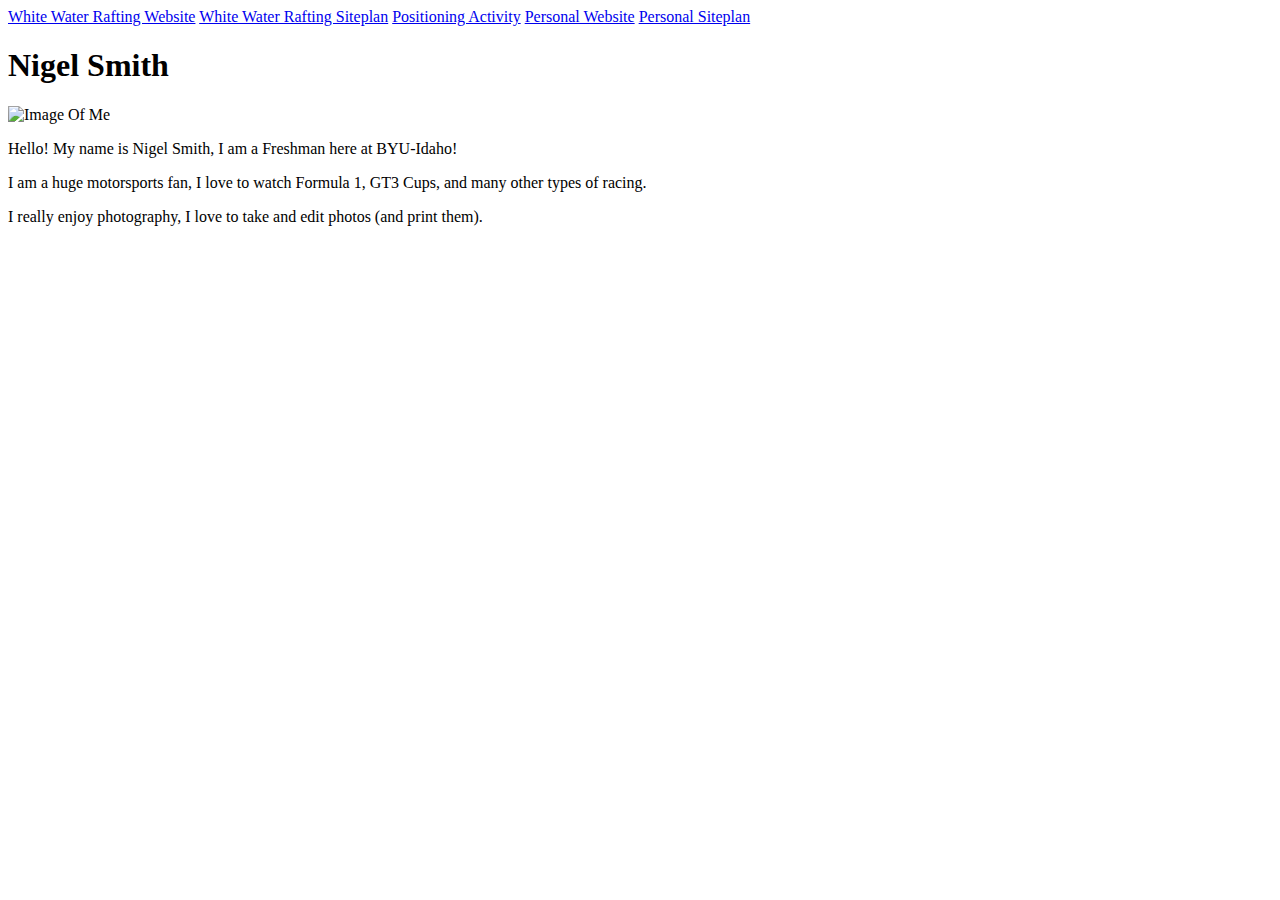
==== index.html @ 502e0597 "Nigel" ====
<!DOCTYPE html>
<html lang="en">
    <head>
        <meta charset="UTF-8">
        <meta name="viewport" content="width=device-width, inital-scale=1.0">
        <title>Nigel | WDD 130 | Home</title>
    </head>
    <body>
        <nav>
            <a href="wwr/index.html">White Water Rafting Website</a>
            <a href="wwr/site-plan-rafting.html">White Water Rafting Siteplan</a>
            <a href="positioning.html">Positioning Activity</a>
            <a href="#">Personal Website</a>
            <a href="#">Personal Siteplan</a>
        </nav>
        <h1>Nigel Smith</h1>
        <img src="nigel.jpg" alt="Image Of Me" width="35%">
        <p>Hello! My name is Nigel Smith, I am a Freshman here at BYU-Idaho!</p>
        <p>I am a huge motorsports fan, I love to watch Formula 1, GT3 Cups, and many other types of racing.</p>
        <p>I really enjoy photography, I love to take and edit photos (and print them).</p>
    </body>
</html>
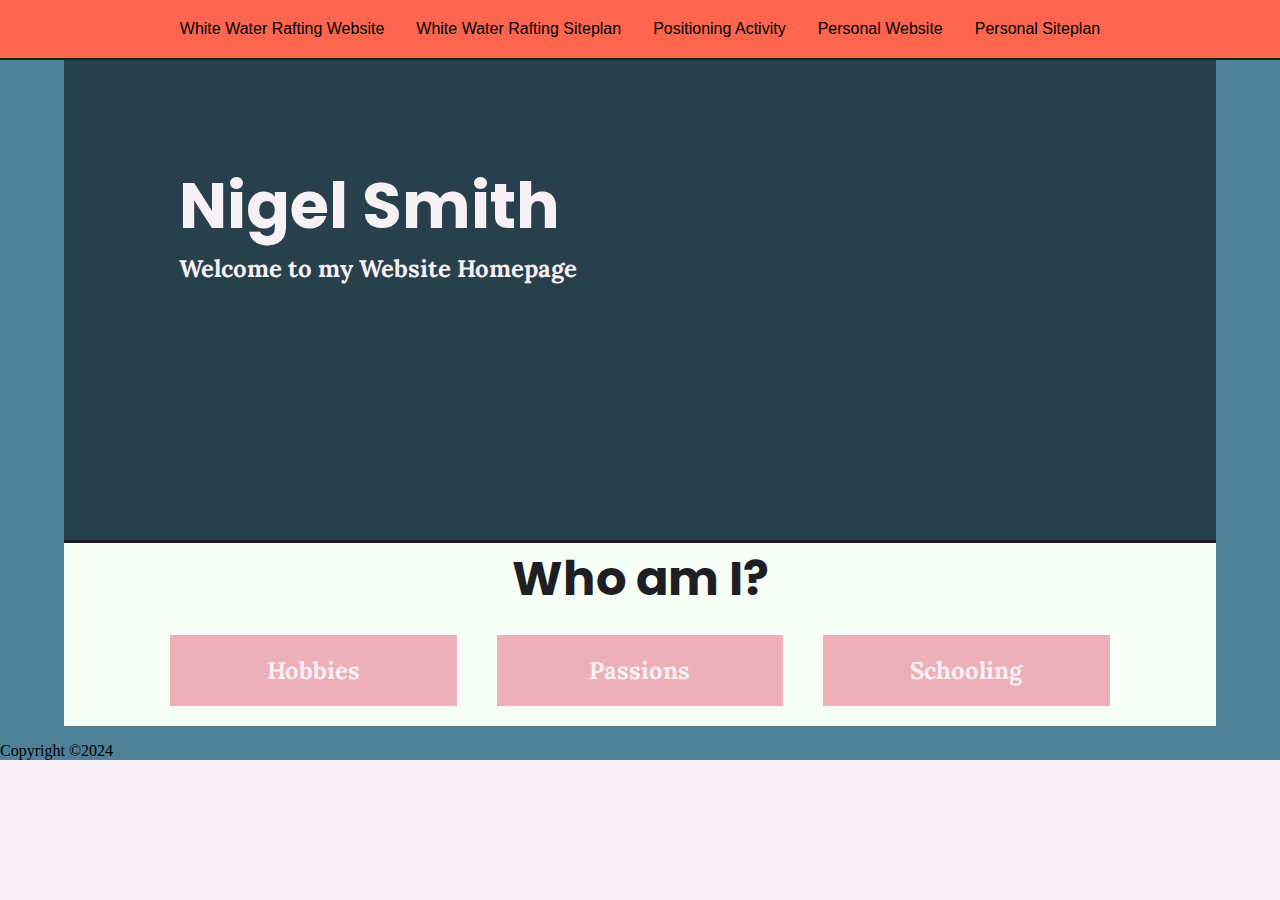
==== commit 0457c006: "big change" ====
--- a/index.html
+++ b/index.html
@@ -4,19 +4,46 @@
         <meta charset="UTF-8">
         <meta name="viewport" content="width=device-width, inital-scale=1.0">
         <title>Nigel | WDD 130 | Home</title>
+        <link href="styles/styles.css" rel="stylesheet">
+        <link rel="preconnect" href="https://fonts.googleapis.com">
+        <link rel="preconnect" href="https://fonts.gstatic.com" crossorigin>
+        <link href="https://fonts.googleapis.com/css2?family=Bebas+Neue&family=Lora:ital,wght@0,400;0,500;0,600;1,400;1,500;1,600&family=Poppins:ital,wght@0,300;0,400;0,600;1,300;1,400;1,600&display=swap" rel="stylesheet">    
     </head>
     <body>
-        <nav>
-            <a href="wwr/index.html">White Water Rafting Website</a>
-            <a href="wwr/site-plan-rafting.html">White Water Rafting Siteplan</a>
-            <a href="positioning.html">Positioning Activity</a>
-            <a href="#">Personal Website</a>
-            <a href="#">Personal Siteplan</a>
-        </nav>
-        <h1>Nigel Smith</h1>
-        <img src="nigel.jpg" alt="Image Of Me" width="35%">
-        <p>Hello! My name is Nigel Smith, I am a Freshman here at BYU-Idaho!</p>
-        <p>I am a huge motorsports fan, I love to watch Formula 1, GT3 Cups, and many other types of racing.</p>
-        <p>I really enjoy photography, I love to take and edit photos (and print them).</p>
+        <header>
+            <nav>
+                <a href="wwr/index.html">White Water Rafting Website</a>
+                <a href="wwr/site-plan-rafting.html">White Water Rafting Siteplan</a>
+                <a href="positioning.html">Positioning Activity</a>
+                <a href="personal/index.html">Personal Website</a>
+                <a href="#">Personal Siteplan</a>
+            </nav>
+        </header>
+    <div id="content">
+        <div id="hero">
+            <div class="hero-text">
+                <h1>Nigel Smith</h1>
+                <h3>Welcome to my Website Homepage</h3>
+            </div>
+        </div>
+        
+        <main> 
+            <h1>Who am I?</h1>
+            <div class="grid">
+                <div class="panel">
+                    <h3>Hobbies</h3>
+                </div>
+                <div class="panel">
+                    <h3>Passions</h3>
+                </div>
+                <div class="panel">
+                    <h3>Schooling</h3>
+                </div>
+            </div>
+        </main>
+        <footer>
+            <p>Copyright &#169;2024</p>
+        </footer>
+    </div>
     </body>
 </html>--- a/styles/styles.css
+++ b/styles/styles.css
@@ -0,0 +1,119 @@
+img.img {
+    width:100%;
+}
+
+nav {
+    margin: auto;
+    width: 100%;
+    display: flex;
+    justify-content: center;
+    border-bottom: 2px solid #1E1E24;
+    background-color: #FE654F;
+}
+
+nav, header {
+    margin-top: 0;
+}
+
+body {
+    margin: 0;
+    background-color: #F7F0F5;
+}
+
+nav a {
+    padding: 20px 12px;
+    margin: 0px 4px;
+    background-color: #FE654F;
+    display: flex;
+    flex-direction: row;
+    text-decoration: none;
+    color: black;
+    justify-content: space-around;
+}    
+
+nav a:hover {
+    background-color: #F7F0F5;
+}
+
+header {
+    position: fixed;
+    top: 0;
+    width: 100%;
+    overflow: hidden;
+    z-index: 9999;
+}
+
+div#hero {
+    width: 90%;
+    margin: auto;
+    background-position: center;
+    background-repeat: no-repeat;
+    background-size: cover;
+    position: relative;
+    padding-top: 10%;
+    padding-bottom: 20%;
+    background-image: linear-gradient(rgba(0, 0, 0, 0.5), rgba(0, 0, 0, 0.5)), url("../nigel.jpg");
+}
+
+div.hero-text {
+    width: 50%;
+    margin-left: 10%;
+}
+
+div h1, div h3 {
+    color: #F7F0F5;
+    margin: 0;
+
+}
+
+h1 {
+    font-family: 'Poppins', sans-serif;
+    font-size: 4em;
+}
+
+h3 {
+    font-family: 'Lora', serif;
+    font-size: 1.5em;
+}
+
+a {
+    font-family: 'Bebas-Neue', sans-serif;
+}
+
+main { 
+    width: 90%;
+    margin: auto;   
+}
+
+#content {
+    background-color: #4E8098;
+    margin-top: 30px;
+
+}
+
+main {
+    background-color: #F7FFF7;
+    margin-top: 0;
+    border-top: 3px solid #1E1E24;  
+}
+
+main h1 {
+    color: #1E1E24;
+    text-align: center;
+    font-size: 3em;
+}
+
+div.grid {
+    display: flex;
+    width: 85%;
+    margin: auto;
+    justify-content: space-around;
+}
+
+div.panel {
+    width: 100%;
+    background-color: #EDAFB8;
+    padding: 20px;
+    text-align: center;
+    margin: 20px;
+}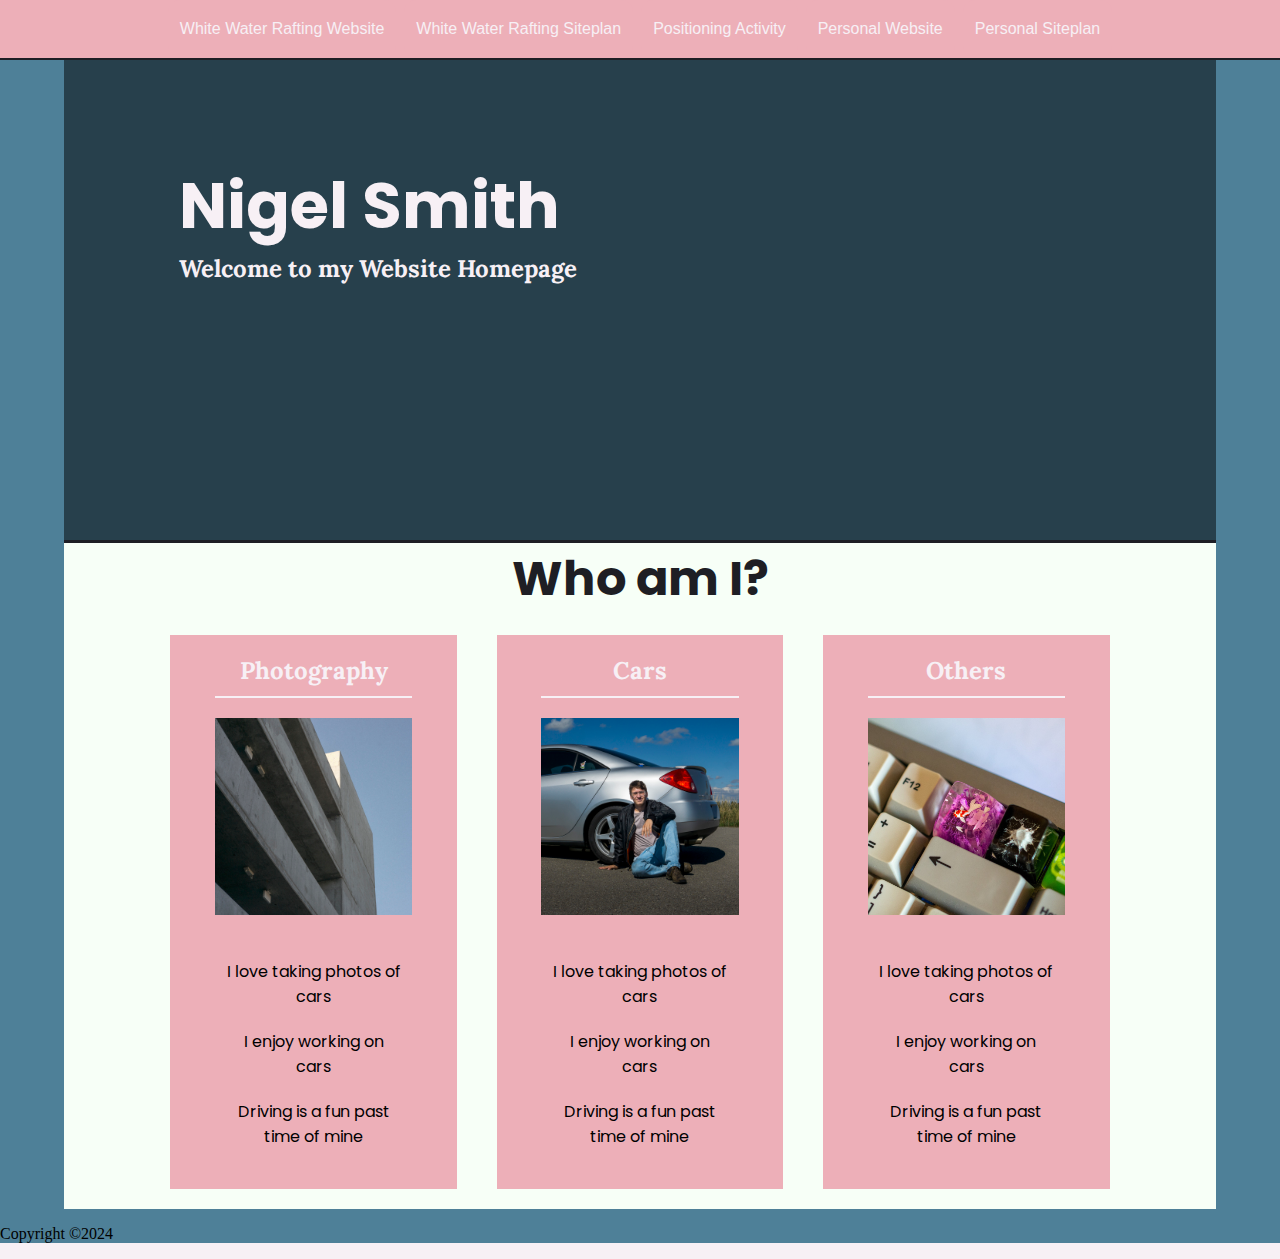
==== commit 8c2884c3: "FIXED" ====
--- a/index.html
+++ b/index.html
@@ -7,7 +7,7 @@
         <link href="styles/styles.css" rel="stylesheet">
         <link rel="preconnect" href="https://fonts.googleapis.com">
         <link rel="preconnect" href="https://fonts.gstatic.com" crossorigin>
-        <link href="https://fonts.googleapis.com/css2?family=Bebas+Neue&family=Lora:ital,wght@0,400;0,500;0,600;1,400;1,500;1,600&family=Poppins:ital,wght@0,300;0,400;0,600;1,300;1,400;1,600&display=swap" rel="stylesheet">    
+        <link href="https://fonts.googleapis.com/css2?family=Bebas+Neue&family=Lora:ital,wght@0,400;0,500;0,600;1,400;1,500;1,600&family=Poppins:ital,wght@0,300;0,400;0,500;0,600;1,300;1,400;1,600&display=swap" rel="stylesheet">    
     </head>
     <body>
         <header>
@@ -31,13 +31,31 @@
             <h1>Who am I?</h1>
             <div class="grid">
                 <div class="panel">
-                    <h3>Hobbies</h3>
+                    <h3>Photography</h3>
+                    <img class="panel-img" src="img/camera.jpg" alt="change me">
+                    <ul class="panel-list">
+                        <li>I love taking photos of cars</li>
+                        <li>I enjoy working on cars</li>
+                        <li>Driving is a fun past time of mine</li>
+                    </ul>
                 </div>
                 <div class="panel">
-                    <h3>Passions</h3>
+                    <h3>Cars</h3>
+                    <img class="panel-img" src="img/pontiac-nigel.jpg" alt="change me">
+                    <ul class="panel-list">
+                        <li>I love taking photos of cars</li>
+                        <li>I enjoy working on cars</li>
+                        <li>Driving is a fun past time of mine</li>
+                    </ul>
                 </div>
                 <div class="panel">
-                    <h3>Schooling</h3>
+                    <h3>Others</h3>
+                    <img class="panel-img" src="img/keyboard.jpg" alt="change me">
+                    <ul class="panel-list">
+                        <li>I love taking photos of cars</li>
+                        <li>I enjoy working on cars</li>
+                        <li>Driving is a fun past time of mine</li>
+                    </ul>
                 </div>
             </div>
         </main>
--- a/styles/styles.css
+++ b/styles/styles.css
@@ -8,7 +8,7 @@
     display: flex;
     justify-content: center;
     border-bottom: 2px solid #1E1E24;
-    background-color: #FE654F;
+    background-color: #EDAFB8;
 }
 
 nav, header {
@@ -23,16 +23,20 @@
 nav a {
     padding: 20px 12px;
     margin: 0px 4px;
-    background-color: #FE654F;
+    background-color: #EDAFB8;
     display: flex;
     flex-direction: row;
     text-decoration: none;
-    color: black;
+    color: #F7F0F5;
     justify-content: space-around;
+    transition: 0.2s;
+    font-weight: 500;
+    border-radius: 12px;
 }    
 
 nav a:hover {
     background-color: #F7F0F5;
+    color: black;
 }
 
 header {
@@ -116,4 +120,31 @@
     padding: 20px;
     text-align: center;
     margin: 20px;
+}
+
+
+img.panel-img {
+    width: 80%;
+    margin: auto;
+    padding: 20px 0;
+}
+
+div.panel h3 {
+    border-bottom: 2px solid #F7F0F5;
+    padding-bottom: 10px;
+    width: 80%;
+    margin: auto;
+}
+
+ul.panel-list {
+    list-style: none;
+    text-align: center;
+    width: 80%;
+    margin: auto;
+    padding: 10px;
+}
+
+li {
+    padding: 10px;  
+    font-family: 'Poppins', sans-serif;
 }